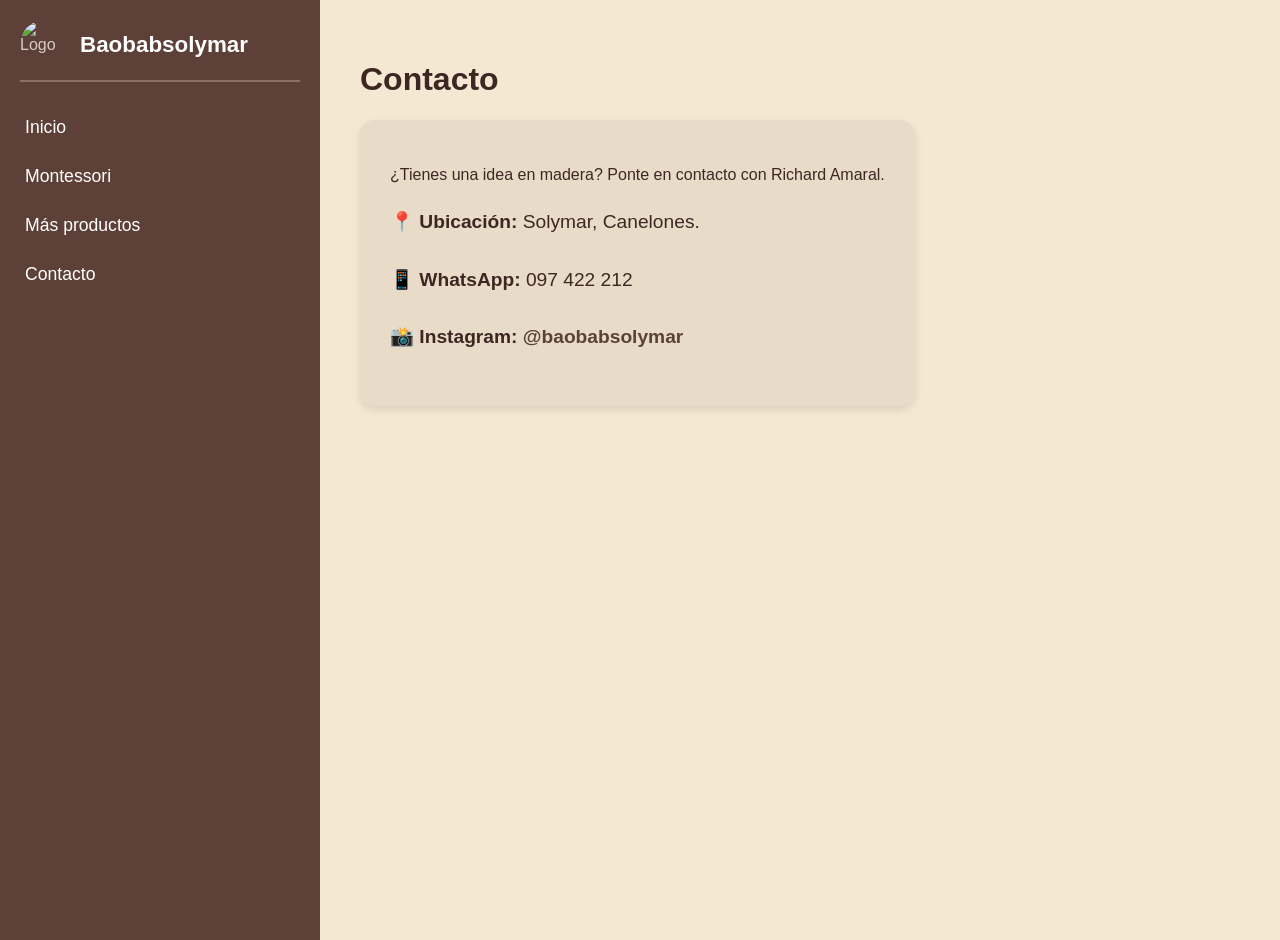
==== contacto.html @ 6f8b451b "Add files via upload" ====
<!DOCTYPE html>
<html lang="es">
<head>
    <meta charset="UTF-8">
    <title>Contacto - Baobabsolymar</title>
    <style>
        body { margin: 0; background-color: #f4e8d3; font-family: sans-serif; }
        .contenedor-principal { display: flex; }
        .sidebar { width: 280px; min-height: 100vh; background-color: #5d4037; color: #d7ccc8; padding: 20px; }
        .contenido { padding: 40px; color: #3e2723; flex-grow: 1; }
        .header-logo { display: flex; align-items: center; gap: 10px; margin-bottom: 30px; border-bottom: 2px solid #8d6e63; padding-bottom: 10px; }
        h2 { color: #ffffff; margin: 0; font-size: 1.4rem; }
        ul { list-style: none; padding: 0; }
        li { margin: 18px 0; font-size: 1.1rem; cursor: pointer; color: white; }
        
        .card-contacto { background: #e8dcc8; padding: 30px; border-radius: 15px; display: inline-block; box-shadow: 0 4px 8px rgba(0,0,0,0.1); }
        .datos { font-size: 1.2rem; line-height: 2; }
        .social { font-weight: bold; color: #5d4037; text-decoration: none; }
    </style>
</head>
<body>

    <div class="contenedor-principal">
        <div class="sidebar">
            <div class="header-logo">
                <img src="Images/logo.jpg" alt="Logo" style="width: 50px; height: 50px; border-radius: 50%;">
                <h2>Baobabsolymar</h2>
            </div>
           <style>
    /* Estilo para que la "lucecita" vuelva */
    ul { list-style: none; padding: 0; }
    li { margin: 18px 0; font-size: 1.1rem; border-radius: 4px; transition: background 0.3s ease; }
    li:hover { background-color: #795548; } /* Este es el efecto de luz */
    li a { color: white; text-decoration: none; display: block; padding: 5px; }
</style>

<ul>
    <li><a href="index.html">Inicio</a></li>
    <li><a href="montessori.html">Montessori</a></li>
    <li><a href="productos.html">Más productos</a></li>
    <li><a href="contacto.html">Contacto</a></li>
</ul>
        </div>

        <div class="contenido">
            <h1>Contacto</h1>
            <div class="card-contacto">
                <p>¿Tienes una idea en madera? Ponte en contacto con Richard Amaral.</p>
                <div class="datos">
                    <p>📍 <strong>Ubicación:</strong> Solymar, Canelones.</p>
                    <p>📱 <strong>WhatsApp:</strong> 097 422 212</p>
                    <p>📸 <strong>Instagram:</strong> <a href="https://www.instagram.com/baobabsolymar/" target="_blank" class="social">@baobabsolymar</a></p>
                </div>
            </div>
        </div>
    </div>

</body>
</html>
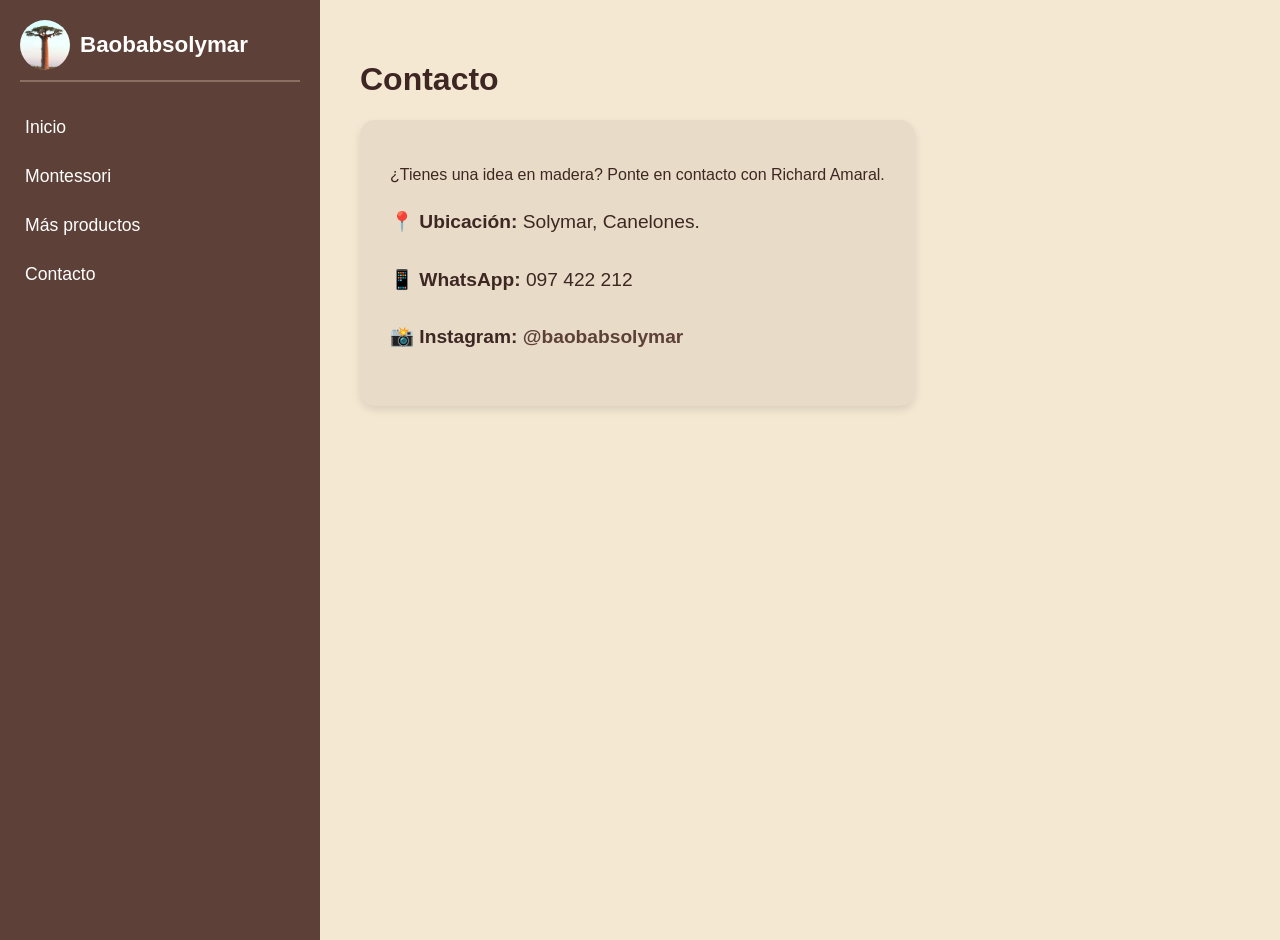
==== commit 8cf803e7: "Add files via upload Arreglo enlaces a minúsculas y nombres de archivos" ====
--- a/contacto.html
+++ b/contacto.html
@@ -36,7 +36,7 @@
 
 <ul>
     <li><a href="index.html">Inicio</a></li>
-    <li><a href="montessori.html">Montessori</a></li>
+    <li><a href="montes.html">Montessori</a></li>
     <li><a href="productos.html">Más productos</a></li>
     <li><a href="contacto.html">Contacto</a></li>
 </ul>
